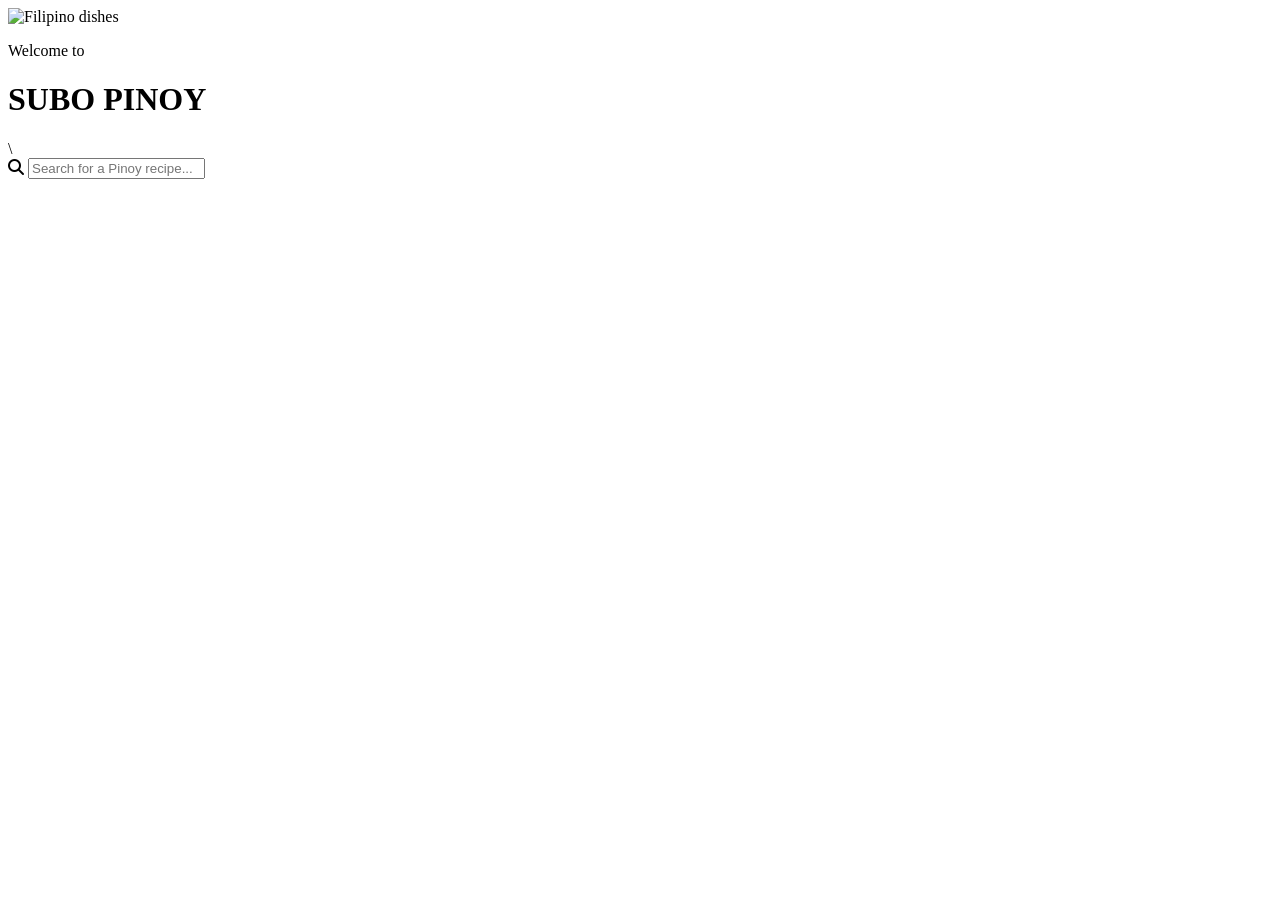
==== SuboPinoy/Homepage/home_page.html @ b57bbe72 "Merge 8a2c3532c9b6dc34bed6225983d1843d45787bd7 into b9125fa86c0b2038588bae0f6150cb36d60a9d18" ====
<!DOCTYPE html>
<html lang="en">
<head>
  <meta charset="UTF-8" />
  <meta name="viewport" content="width=device-width, initial-scale=1.0" />
  <title>Subo Pinoy</title>


  <link rel="preconnect" href="https://fonts.googleapis.com" />
  <link rel="preconnect" href="https://fonts.gstatic.com" crossorigin />
  <link href="https://fonts.googleapis.com/css2?family=Archivo+Black&family=Modak&family=Poppins:wght@400;600;700&display=swap" rel="stylesheet" />

  <link rel="stylesheet" href="https://cdnjs.cloudflare.com/ajax/libs/font-awesome/6.5.1/css/all.min.css" />

  <link rel="stylesheet" href="styles.css" />
</head>
<body>

  <div class="app-shell">

    <header class="header-banner">
      <div class="banner-crop">
        <img
          src="https://res.cloudinary.com/jerrick/image/upload/d_642250b563292b35f27461a7.png,f_jpg,fl_progressive,q_auto,w_1024/64805aa4ab39d1001d4bb832.jpg"
          alt="Filipino dishes"
          class="banner-img"
        />
      </div>

      <p class="welcome-text">Welcome to</p>

      <h1 class="brand-title">
        <span class="subo">SUBO</span> <span class="pinoy">PINOY</span>
      </h1>
    </header>\

    <div class="search-container">
      <div class="search-bar">
        <i class="fa-solid fa-magnifying-glass search-icon"></i>
        <input
          type="text"
          id="searchInput"
          placeholder="Search for a Pinoy recipe..."
          autocomplete="off"
        />
      </div>
    </div>

    <div id="recipeGrid" class="recipe-grid"></div>

  </div>
  <script src="script.js"></script>
</body>
</html>
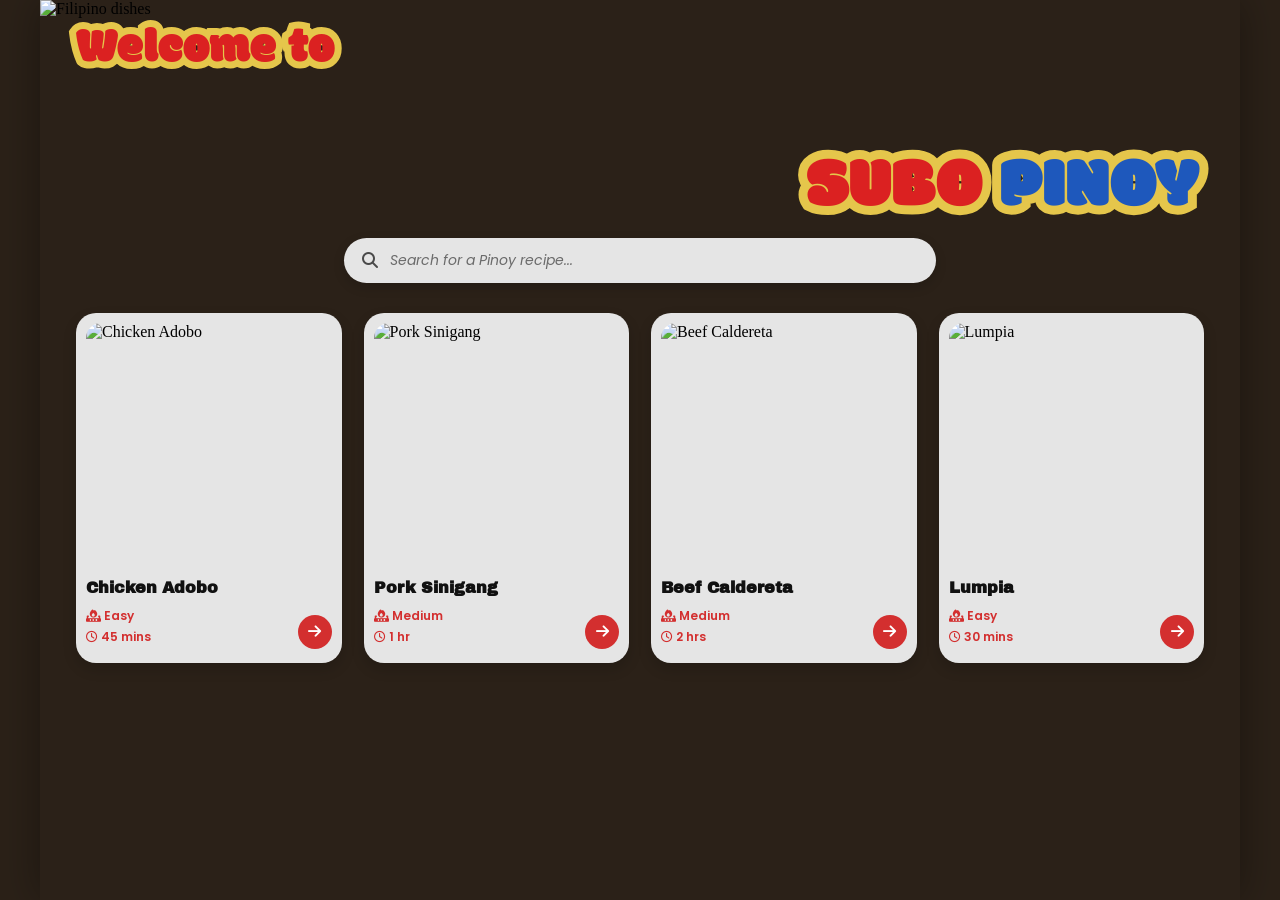
==== commit 9da578cc: "Connect home page and info page" ====
--- a/SuboPinoy/Homepage/home_page.html
+++ b/SuboPinoy/Homepage/home_page.html
@@ -5,14 +5,16 @@
   <meta name="viewport" content="width=device-width, initial-scale=1.0" />
   <title>Subo Pinoy</title>
 
-
+  <!-- Google Fonts (Modak + Archivo Black + Poppins) -->
   <link rel="preconnect" href="https://fonts.googleapis.com" />
   <link rel="preconnect" href="https://fonts.gstatic.com" crossorigin />
   <link href="https://fonts.googleapis.com/css2?family=Archivo+Black&family=Modak&family=Poppins:wght@400;600;700&display=swap" rel="stylesheet" />
 
+  <!-- Font Awesome Icons -->
   <link rel="stylesheet" href="https://cdnjs.cloudflare.com/ajax/libs/font-awesome/6.5.1/css/all.min.css" />
 
-  <link rel="stylesheet" href="styles.css" />
+  <!-- Make sure this matches your CSS filename! -->
+  <link rel="stylesheet" href="home_page.css" />
 </head>
 <body>
 
@@ -32,8 +34,9 @@
       <h1 class="brand-title">
         <span class="subo">SUBO</span> <span class="pinoy">PINOY</span>
       </h1>
-    </header>\
+    </header>
 
+    <!-- Search Bar (closed properly with </div>!) -->
     <div class="search-container">
       <div class="search-bar">
         <i class="fa-solid fa-magnifying-glass search-icon"></i>
@@ -46,9 +49,14 @@
       </div>
     </div>
 
+
+
+    <!-- Recipe Card Grid (now outside .search-container!) -->
     <div id="recipeGrid" class="recipe-grid"></div>
 
   </div>
-  <script src="script.js"></script>
+
+  <!-- Make sure your JS file is named script.js in the same folder -->
+  <script src="home_page.js"></script>
 </body>
-</html>
+</html>
--- a/SuboPinoy/Homepage/home_page.css
+++ b/SuboPinoy/Homepage/home_page.css
@@ -0,0 +1,228 @@
+* {
+  box-sizing: border-box;
+  margin: 0;
+  padding: 0;
+}
+
+body {
+  background-color: #2B2118;
+  min-height: 100vh;
+}
+
+/* Fixed Desktop Frame (1200px wide) */
+.app-shell {
+  width: 1200px;
+  min-height: 100vh;
+  margin: 0 auto;
+  overflow: hidden;
+  display: flex;
+  flex-direction: column;
+  box-shadow: 0 0 40px rgba(0, 0, 0, 0.35);
+  background-size: 450px auto;
+  background-repeat: repeat;
+}
+
+/* =========================================
+   Desktop Header Banner
+   ========================================= */
+.header-banner {
+  position: relative;
+  width: 100%;
+  height: 210px;
+  margin: 0;
+}
+
+.banner-crop {
+  width: 100%;
+  height: 100%;
+  overflow: hidden;
+}
+
+.banner-img {
+  width: 100%;
+  height: 100%;
+  object-fit: cover;
+  object-position: 50% 42%;
+}
+
+/* "Welcome to" on the upper-left */
+.welcome-text {
+  position: absolute;
+  top: 26px;
+  left: 36px;
+  font-family: 'Modak', cursive;
+  font-size: 48px;
+  font-weight: 400;
+  line-height: 1;
+  color: #DB2121;
+  -webkit-text-stroke: 14px #e5c64b;
+  paint-order: stroke fill;
+}
+
+/* "SUBO PINOY" overlapping the bottom-right edge */
+.brand-title {
+  position: absolute;
+  bottom: -14px;
+  right: 40px;
+  font-family: 'Modak', cursive;
+  font-size: 72px;
+  font-weight: 400;
+  line-height: 1;
+  white-space: nowrap;
+  -webkit-text-stroke: 18px #e5c64b;
+  paint-order: stroke fill;
+}
+
+.subo {
+  color: #DB2121;
+}
+
+.pinoy {
+  color: #1E58BC;
+}
+
+/* =========================================
+   Desktop Search Bar
+   ========================================= */
+.search-container {
+  padding: 28px 24px 16px;
+  width: 640px;
+  margin: 0 auto;
+}
+
+.search-bar {
+  display: flex;
+  align-items: center;
+  gap: 10px;
+  background-color: #E5E5E5;
+  border-radius: 999px;
+  padding: 12px 18px;
+  box-shadow: 0 4px 12px rgba(0, 0, 0, 0.16);
+}
+
+.search-icon {
+  width: 18px;
+  height: 18px;
+  color: #4A4A4A;
+  flex-shrink: 0;
+}
+
+.search-bar input {
+  width: 100%;
+  border: none;
+  background: transparent;
+  font-family: 'Poppins', sans-serif;
+  font-size: 14px;
+  font-style: italic;
+  color: #141414;
+  outline: none;
+}
+
+.search-bar input::placeholder {
+  color: #6B6B6B;
+}
+
+/* =========================================
+   4-Column Desktop Recipe Grid
+   ========================================= */
+.recipe-grid {
+  display: grid;
+  grid-template-columns: repeat(4, 1fr);
+  gap: 22px;
+  padding: 14px 36px 28px;
+}
+
+.recipe-card {
+  background: #E5E5E5;
+  border-radius: 20px;
+  padding: 10px 10px 14px;
+  box-shadow: 0 6px 14px rgba(0, 0, 0, 0.16);
+  transition: transform 0.2s ease, box-shadow 0.2s ease;
+}
+
+.recipe-card:hover {
+  transform: translateY(-4px);
+  box-shadow: 0 10px 20px rgba(0, 0, 0, 0.24);
+}
+
+.recipe-card img {
+  width: 100%;
+  aspect-ratio: 1 / 1;
+  object-fit: cover;
+  border-radius: 15px;
+  display: block;
+  margin-bottom: 10px;
+}
+
+.recipe-card h3 {
+  font-family: 'Archivo Black', sans-serif;
+  font-size: 16px;
+  margin: 0 0 8px;
+  color: #111111;
+}
+
+.card-bottom {
+  display: flex;
+  justify-content: space-between;
+  align-items: flex-end;
+}
+
+.card-info p {
+  margin: 3px 0;
+  font-family: 'Poppins', sans-serif;
+  font-size: 12px;
+  font-weight: 600;
+  color: #D32F2F;
+}
+
+.arrow-btn {
+  width: 34px;
+  height: 34px;
+  border-radius: 50%;
+  background: #D32F2F;
+  color: #FFFFFF;
+  display: grid;
+  place-items: center;
+  text-decoration: none;
+  font-size: 15px;
+  transition: transform 0.15s ease, background-color 0.15s ease;
+}
+
+.arrow-btn:hover {
+  background-color: #B71C1C;
+  transform: scale(1.08);
+}
+
+/* =========================================
+   Desktop User Profile (Bottom-Left)
+   ========================================= */
+.profile-footer {
+  padding: 16px 36px 24px;
+  margin-top: auto;
+}
+
+.profile-badge {
+  display: inline-flex;
+  align-items: center;
+  gap: 10px;
+}
+
+.avatar-img {
+  width: 50px;
+  height: 50px;
+  border-radius: 50%;
+  object-fit: cover;
+  border: 2px solid #FFFFFF;
+  box-shadow: 0 3px 8px rgba(0, 0, 0, 0.16);
+}
+
+.username-pill {
+  background-color: #E5E5E5;
+  color: #111111;
+  font-family: 'Poppins', sans-serif;
+  font-size: 13px;
+  font-weight: 700;
+  padding: 6px 18px;
+  border-radius: 999px;
+  box-shadow: 0 3px 8px rgba(0, 0, 0, 0.14);
+}
